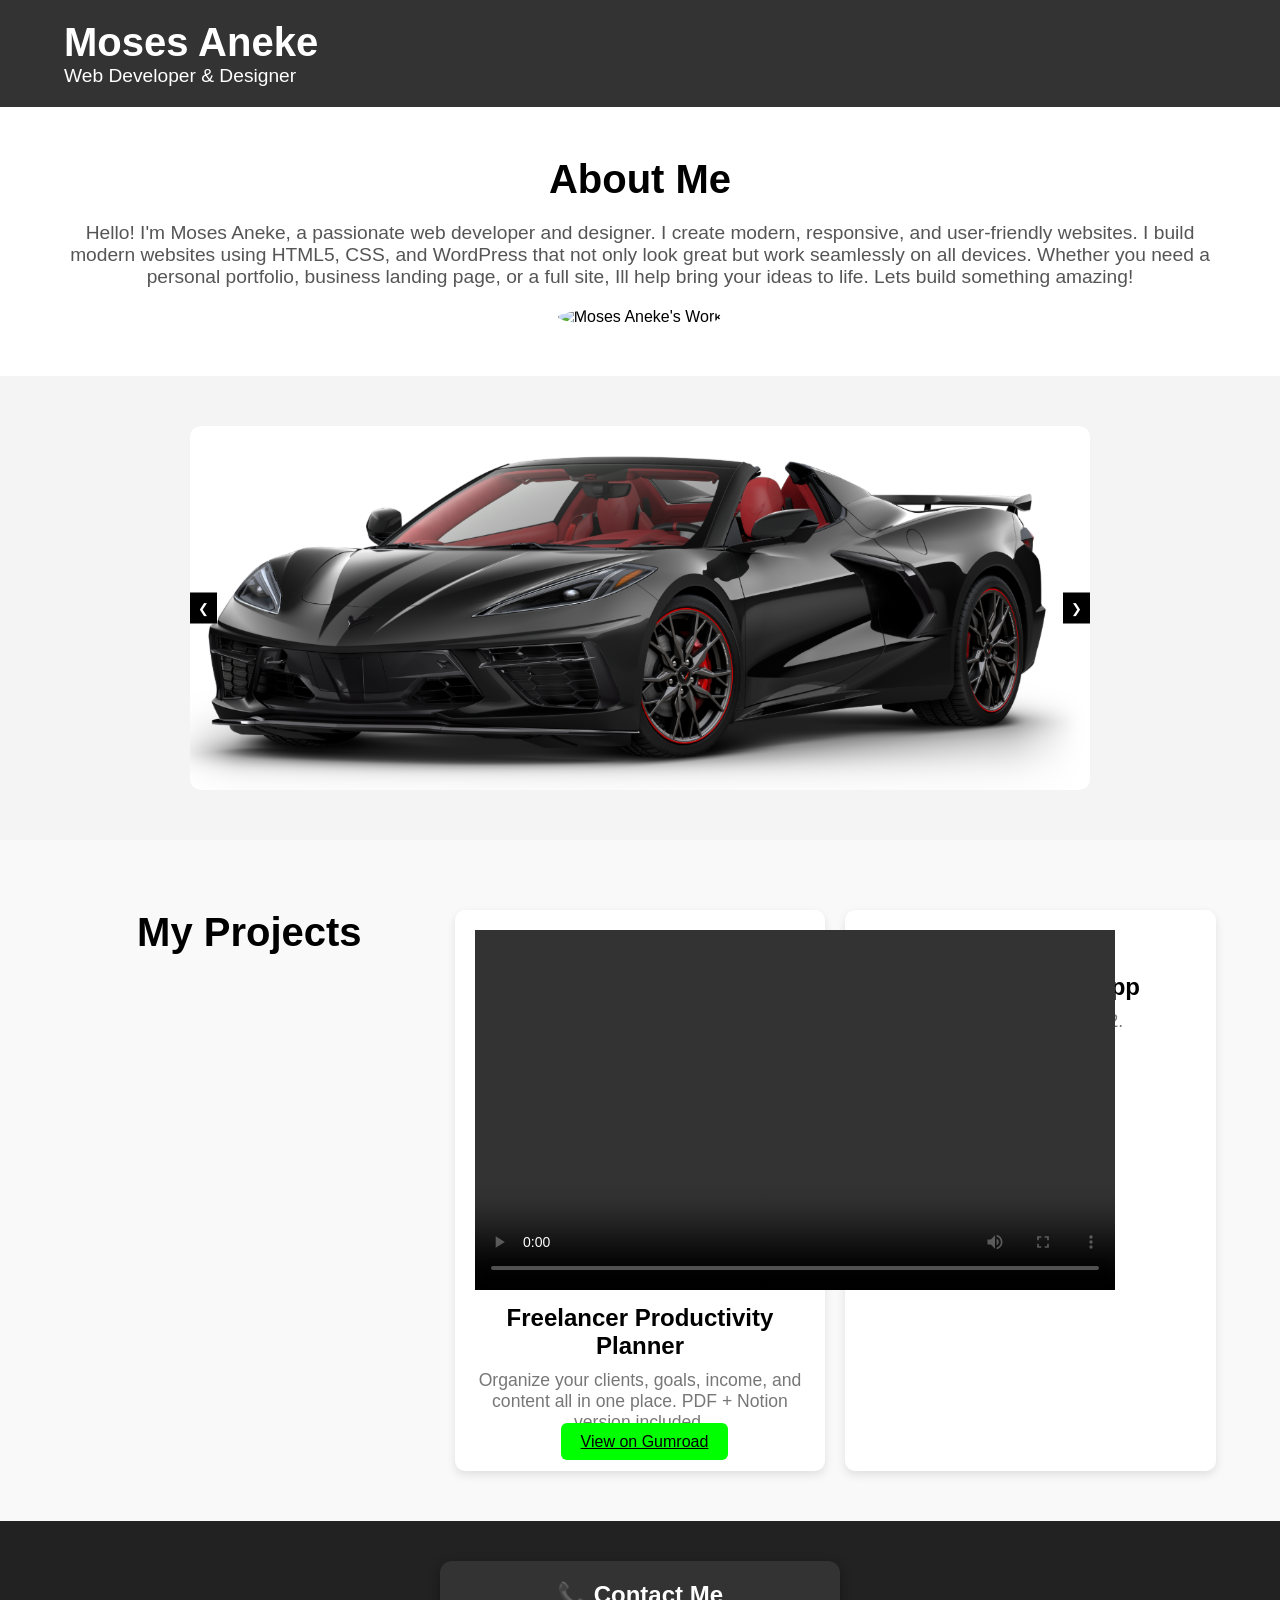
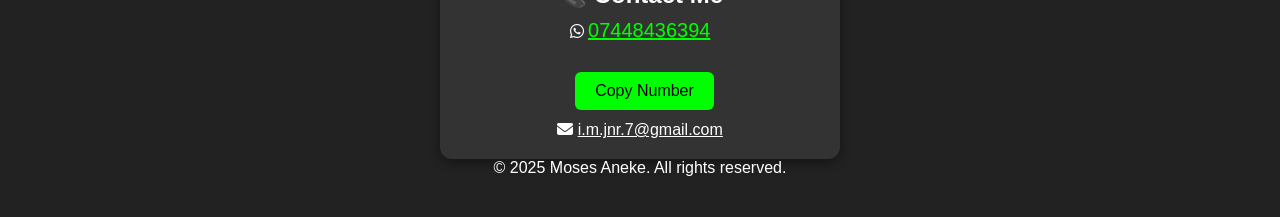
==== index.html @ eaa92ce8 "Update index.html" ====
<!DOCTYPE html>
<html lang="en">
<head>
    <meta charset="UTF-8">
    <meta name="viewport" content="width=device-width, initial-scale=1.0">
    <title>Moses Aneke - Portfolio</title>
    <!-- Font Awesome 6 (Working CDN) -->
    <link
        rel="stylesheet"
        href="https://cdnjs.cloudflare.com/ajax/libs/font-awesome/6.5.0/css/all.min.css"/>

    <!-- Linking external CSS stylesheet -->
    <link rel="stylesheet" href="styles.css">
</head>
<body>
    <header>
        <div class="container">
            <h1>Moses Aneke</h1>
            <p>Web Developer & Designer</p>
        </div>
    </header>

    <section id="about">
        <div class="container">
            <h2>About Me</h2>
            <p>Hello! I'm Moses Aneke, a passionate web developer and designer. I create modern, responsive, and user-friendly websites. I build modern websites using HTML5, CSS, and WordPress that not only look great but work seamlessly on all devices.
                Whether you need a personal portfolio, business landing page, or a full site, Ill help bring your ideas to life. Lets build something amazing!</p>
            <img src="https://dribbble.com/shots/12345678" alt="Moses Aneke's Work" class="profile-img">
        </div>
    </section>

    <!-- Carousel Section -->
    <section id="carousel-section">
        <div class="carousel-container">
          
          <!-- One .carousel wrapper for all slides -->
          <div class="carousel">
            <!-- Slide 1 -->
            <div class="slide">
              <a href="https://www.chevrolet.com" target="_blank">
                <img src="images/corvette.png" alt="Corvette Image 1" loading="lazy">
              </a>
            </div>
            
            <!-- Slide 2 -->
            <div class="slide">
              <a href="https://www.mercedes.com" target="_blank">
                <img src="images/amg-gt63.png" alt="Amg gt63" loading="lazy">
              </a>
            </div>
      
            <!-- Slide 3 -->
            <div class="slide">
              <a href="https://www.Porsche.com" target="_blank">
                <img src="images/porsche.png" alt="Porsche" loading="lazy">
              </a>
            </div>
          </div>
      
          <!-- Navigation buttons -->
          <button class="prev" onclick="moveSlide(-1)">&#10094;</button>
          <button class="next" onclick="moveSlide(1)">&#10095;</button>
        </div>
      </section>
      
    <section id="projects">
        <div class="container">
            <h2>My Projects</h2>
            <div class="project">
                <video width="640" height="360" controls>
                <source src="video/heading.mp4" alt="Freelancer Productivity Planner" type="video/mp4">
                </video>
                <h3>Freelancer Productivity Planner</h3>
                <p>Organize your clients, goals, income, and content all in one place. PDF + Notion version included.</p>
                <a href="https://mjthedripgod.gumroad.com/l/bzcmai" target="_blank" class="btn">View on Gumroad</a>
            </div>

            <div class="project">
                <img src="https://dribbble.com/shots/87654321" alt="Project 2">
                <h3>Project 2: Web App</h3>
                <p>Description of project 2.</p>
            </div>
            <!-- Add more projects here -->
        </div>
    </section>
<!-- Footer Contact Card -->

  <footer class="contact-footer">
    <div class="contact-card">
      <h3>📞 Contact Me</h3>

      <div class="contact-info">
        <i class="fab fa-whatsapp"></i>
        <a href="https://wa.me/447448436394" target="_blank" id="phone-number">07448436394</a>
      </div>

      <button class="btn" class="shake" onclick="copyNumber()">Copy Number</button>
      <p id="copy-msg"></p>

      <div class="contact-info">
        <i class="fas fa-envelope"></i>
        <a class="mail" href="mailto:i.m.jnr.7@gmail.com">i.m.jnr.7@gmail.com</a>
      </div>
    </div>
    <div>
        <p>&copy; 2025 Moses Aneke. All rights reserved.</p>
    </div>
  </footer>
    <!-- JavaScript for Carousel -->
    <script src="script.js"></script>
</body>
</html>
---- styles.css ----
/* Global Styles */
* {
    margin: 0;
    padding: 0;
    box-sizing: border-box;
}

body {
    font-family: Arial, sans-serif;
    background-color: #f4f4f4;
}

/* Container */
.container {
    width: 90%;
    max-width: 1200px;
    margin: 0 auto;
}

/* Header */
header {
    background-color: #333;
    color: #fff;
    padding: 20px 0;
    display: flex;
    justify-content: center;
    align-items: center;
    flex-direction: column;
}

header h1 {
    font-size: 2.5em;
}

header p {
    font-size: 1.2em;
}

/* About Section */
#about {
    background-color: #fff;
    padding: 50px 0;
    text-align: center;
}

#about h2 {
    font-size: 2.5em;
    margin-bottom: 20px;
}

#about p {
    font-size: 1.2em;
    color: #555;
}

.profile-img {
    width: 200px;
    height: auto;
    border-radius: 50%;
    margin-top: 20px;
}

/* Carousel Section */
#carousel-section {
    padding: 50px 0;
    display: flex;
    justify-content: center;
    align-items: center;
}

.carousel-container {
    position: relative;
    max-width: 900px;
    width: 100%;
    overflow: hidden;
    border-radius: 10px;
}
  
.slide img {
    width: 100%;
    height: auto;
    display: block;
    transition: transform 0.4s ease, box-shadow 0.4s ease;
    border-radius: 10px;
    position: relative;
  }
  
  /* Slide-in on hover */
  .slide img:hover {
    transform: translateY(-10px) scale(1.03); /* Slides up */
    box-shadow: 0 10px 20px rgba(0, 0, 0, 0.3);
  }
  /* Initial hidden state */
.slide {
    opacity: 0;
    transform: translateY(30px);
    transition: opacity 0.6s ease, transform 0.6s ease;
  }
  
  /* When loaded, apply this class */
  .slide.show {
    opacity: 1;
    transform: translateY(0);
  }
  
  
  .prev, .next {
    position: absolute;
    top: 50%;
    transform: translateY(-50%);
    background: #000;
    color: white;
    padding: 8px;
    cursor: pointer;
    border: none;
  }
  
  .prev {
    left: 0;
  }
  .next {
    right: 0;
  }

/* Projects Section */
#projects {
    padding: 50px 0;
    background-color: #f9f9f9;
}

#projects h2 {
    font-size: 2.5em;
    text-align: center;
    margin-bottom: 30px;
}

/* Using CSS Grid for Projects */
#projects .container {
    display: grid;
    grid-template-columns: repeat(auto-fill, minmax(300px, 1fr));
    gap: 20px;
    margin-top: 20px;
}

.project {
    background-color: #fff;
    padding: 20px;
    border-radius: 10px;
    box-shadow: 0 4px 10px rgba(0, 0, 0, 0.1);
    text-align: center;
    transition: transform 0.3s ease;
}

.project img {
    width: 100%;
    height: auto;
    max-width: 100%;
    border-radius: 10px;
    margin-bottom: 15px;
}

.project h3 {
    font-size: 1.5em;
    margin: 10px 0;
}

.project p {
    font-size: 1.1em;
    color: #777;
}

.project:hover {
    transform: translateY(-10px);
}

/* Footer */
footer {
    background-color: #333;
    color: #fff;
    padding: 20px 0;
    text-align: center;
}
.contact-footer {
    background-color: #222;
    color: white;
    padding: 40px 0;
    text-align: center;
  }
  
  .contact-card {
    max-width: 400px;
    margin: auto;
    background: #333;
    padding: 20px;
    border-radius: 12px;
    box-shadow: 0 4px 12px rgba(0,0,0,0.4);
  }
  
  .contact-card h3 {
    font-size: 24px;
    margin-bottom: 10px;
  }
  .mail{
    color: white;
  }
  
  #phone-number {
    font-size: 20px;
    margin-bottom: 15px;
    color: #0f0;
  }
  
  .btn {
    margin: 30px 1px 1px 10px;
    padding: 10px 20px;
    position: relative;
    font-size: 16px;
    background-color: #0f0;
    color: #000;
    border: none;
    border-radius: 6px;
    cursor: pointer;
    transition: background 0.3s ease-in-out;
  }
  /* Shake animation */
  @keyframes shake {
    0% {
      transform: translateX(0);
    }
    25% {
      transform: translateX(-5px);
    }
    50% {
      transform: translateX(5px);
    }
    75% {
      transform: translateX(-5px);
    }
    100% {
      transform: translateX(0);
    }
  }
  

.btn.shake {
  animation: shake 0.5s ease-in-out; /* Apply shake animation */
}
  
  .btn:hover {
    padding: 5px 10px;
    border:2px solid black;
    background-color: white;
    transform: translateY(-10px);
  }
  
  #copy-msg {
    margin-top: 10px;
    color: lightgreen;
    font-size: 14px;
  }
  /* Responsive Styles for screens under 768px (typical phones) */
@media (max-width: 768px) {
    header h1 {
      font-size: 2em;
    }
  
    header p {
      font-size: 1em;
    }
  
    #about h2,
    #projects h2 {
      font-size: 2em;
    }
  
    #about p,
    .project p {
      font-size: 1em;
    }
  
    .container {
      width: 95%;
    }
  
    .carousel-container {
      width: 100%;
    }
  
    .carousel img {
      border-radius: 8px;
    }
  
    .prev, .next {
      padding: 6px;
      font-size: 18px;
    }
  
    .contact-card {
      width: 90%;
      padding: 15px;
    }
  
    .btn {
      font-size: 14px;
      padding: 8px 16px;
    }
  
    .project {
      padding: 15px;
    }
  }
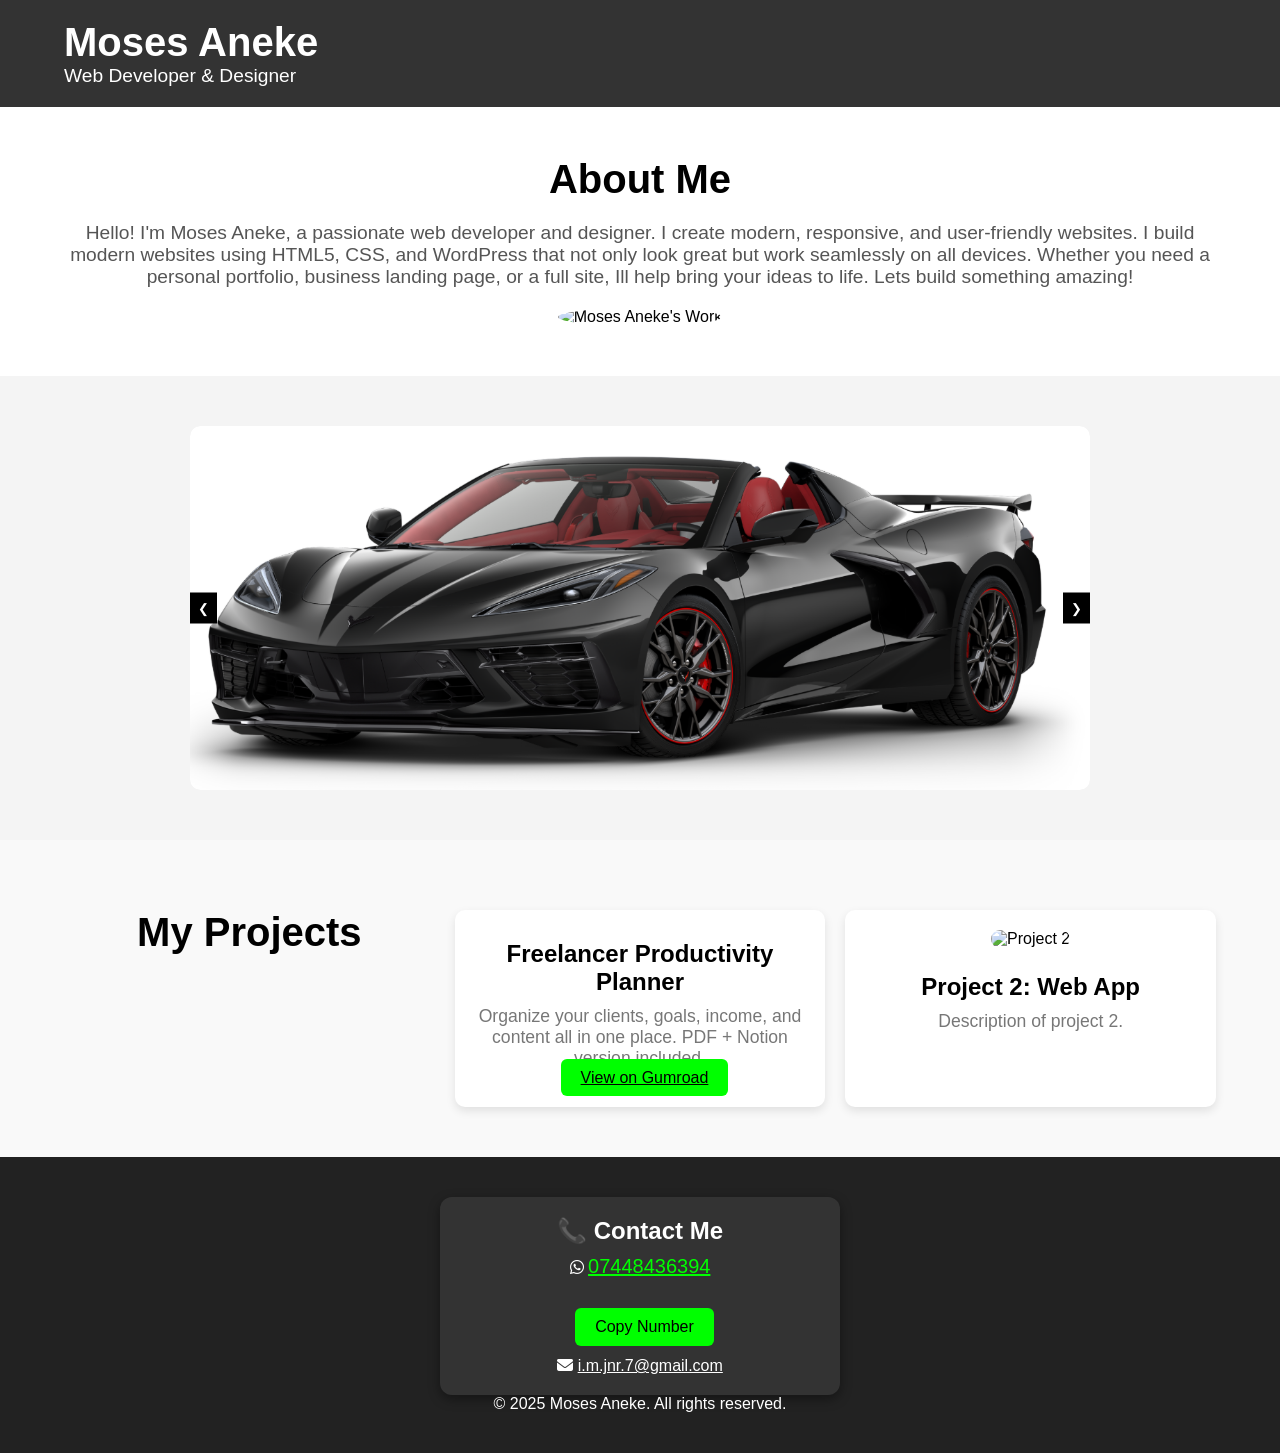
==== commit 306cbc86: "Update index.html" ====
--- a/index.html
+++ b/index.html
@@ -66,10 +66,12 @@
     <section id="projects">
         <div class="container">
             <h2>My Projects</h2>
-            <div class="project">
+            <div class="project"> 
+                <div class="video-container"
                 <video width="640" height="360" controls>
                 <source src="video/heading.mp4" alt="Freelancer Productivity Planner" type="video/mp4">
                 </video>
+                </div>
                 <h3>Freelancer Productivity Planner</h3>
                 <p>Organize your clients, goals, income, and content all in one place. PDF + Notion version included.</p>
                 <a href="https://mjthedripgod.gumroad.com/l/bzcmai" target="_blank" class="btn">View on Gumroad</a>
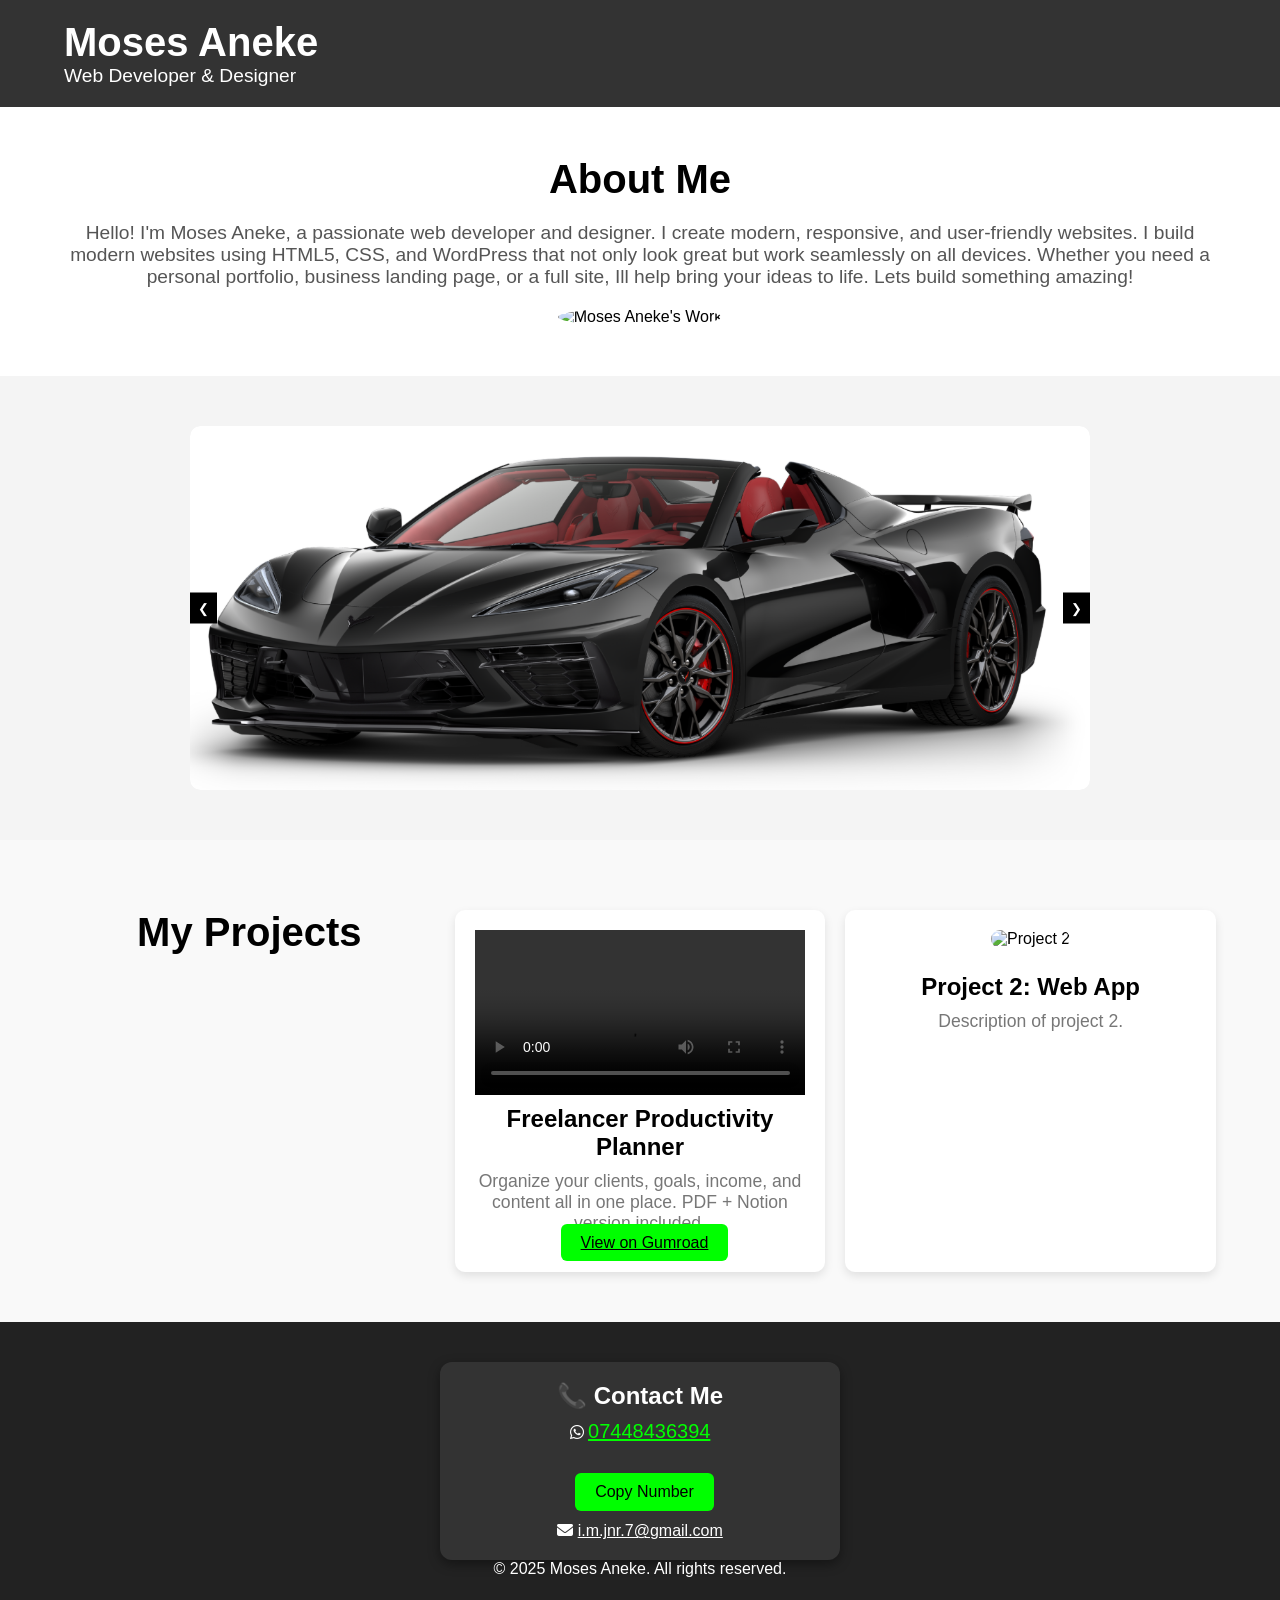
==== commit 4b79c867: "Update index.html" ====
--- a/index.html
+++ b/index.html
@@ -67,9 +67,9 @@
         <div class="container">
             <h2>My Projects</h2>
             <div class="project"> 
-                <div class="video-container"
+                <div class="video-container">
                 <video width="640" height="360" controls>
-                <source src="video/heading.mp4" alt="Freelancer Productivity Planner" type="video/mp4">
+                <source src="heading.mp4" alt="Freelancer Productivity Planner" type="video/mp4">
                 </video>
                 </div>
                 <h3>Freelancer Productivity Planner</h3>
--- a/styles.css
+++ b/styles.css
@@ -309,4 +309,15 @@
       padding: 15px;
     }
   }
-  +  .video-container {
+  width: 100%;       /* Match parent div width */
+  max-width: 800px;  /* Optional: Set a max width */
+  margin: 0 auto;    /* Center the container */
+  overflow: hidden;  /* Hide overflow if video exceeds bounds */
+}
+
+.video-container video {
+  width: 100%;       /* Force video to fill container */
+  height: auto;      /* Maintain aspect ratio */
+  display: block;    /* Remove extra space below video */
+}
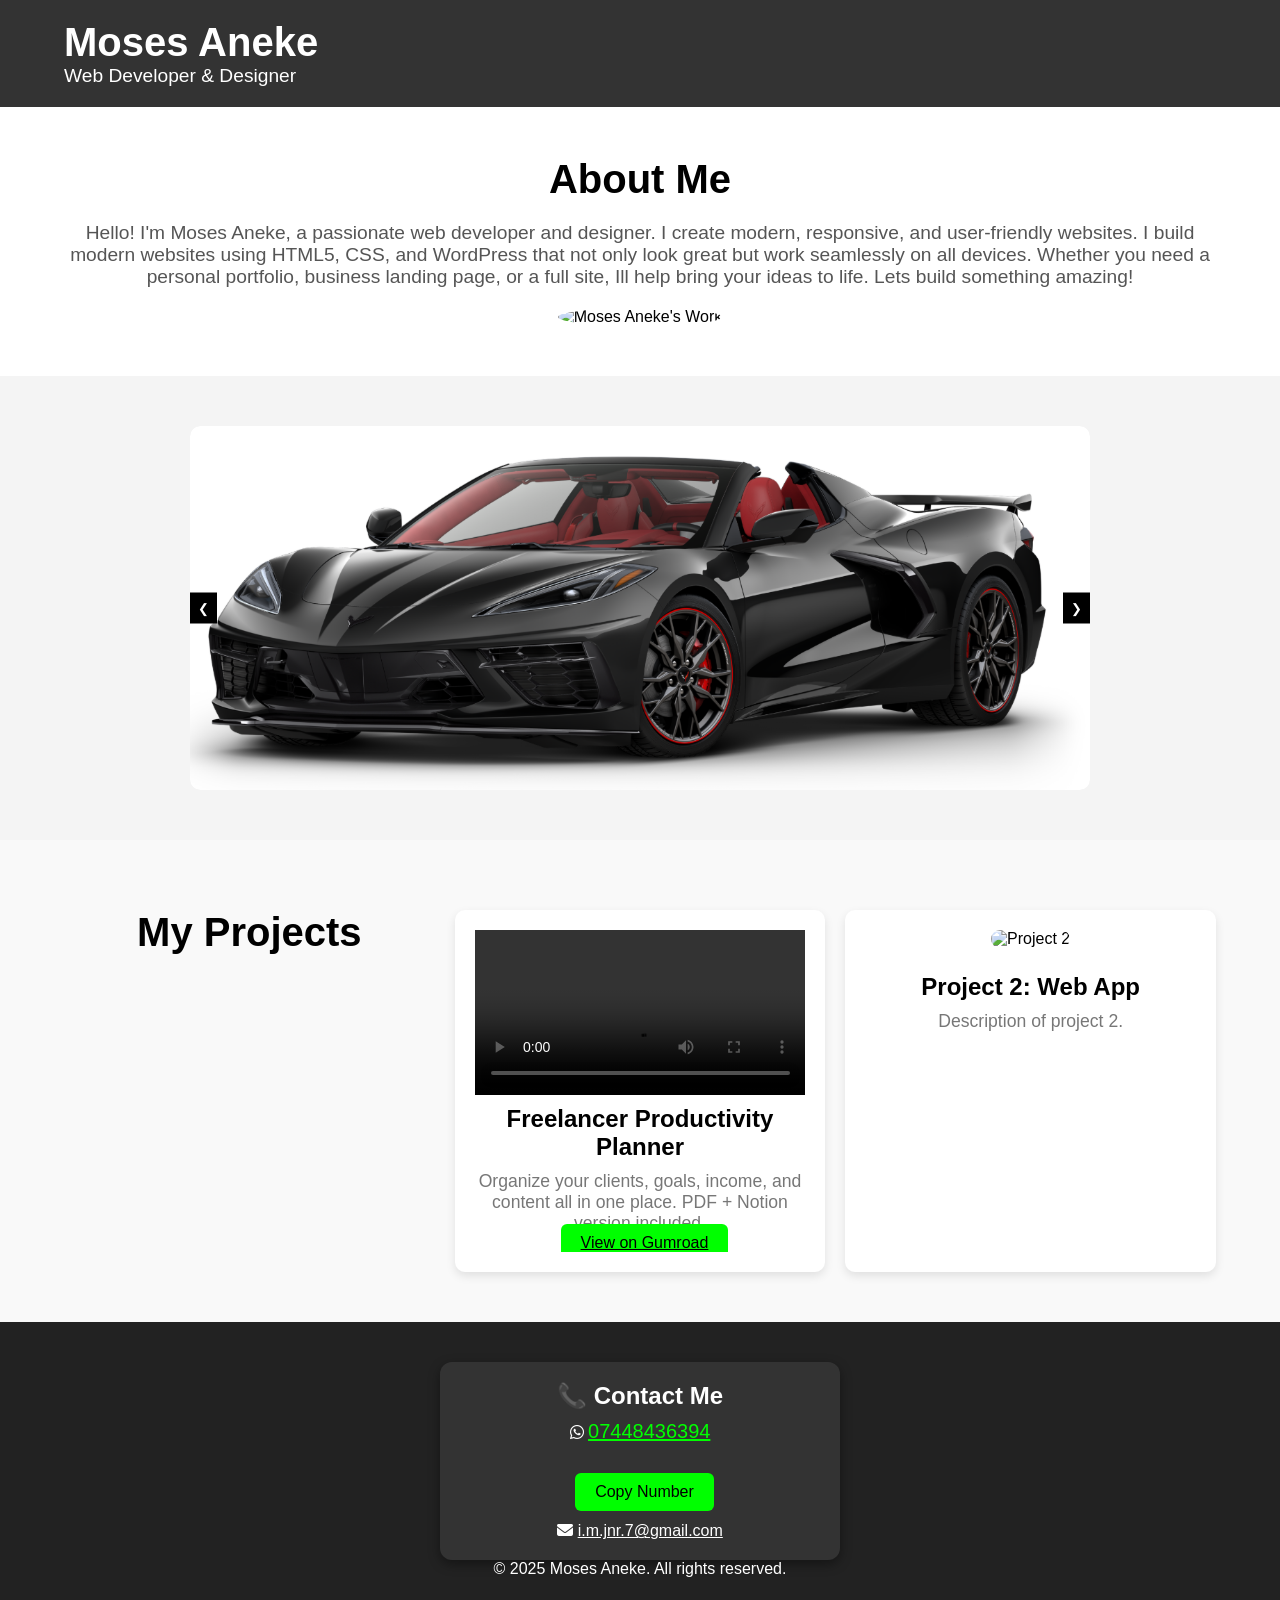
==== commit 628c9a85: "Update index.html" ====
--- a/index.html
+++ b/index.html
@@ -71,12 +71,11 @@
                 <video width="640" height="360" controls>
                 <source src="heading.mp4" alt="Freelancer Productivity Planner" type="video/mp4">
                 </video>
-                </div>
                 <h3>Freelancer Productivity Planner</h3>
                 <p>Organize your clients, goals, income, and content all in one place. PDF + Notion version included.</p>
                 <a href="https://mjthedripgod.gumroad.com/l/bzcmai" target="_blank" class="btn">View on Gumroad</a>
             </div>
-
+            </div>
             <div class="project">
                 <img src="https://dribbble.com/shots/87654321" alt="Project 2">
                 <h3>Project 2: Web App</h3>
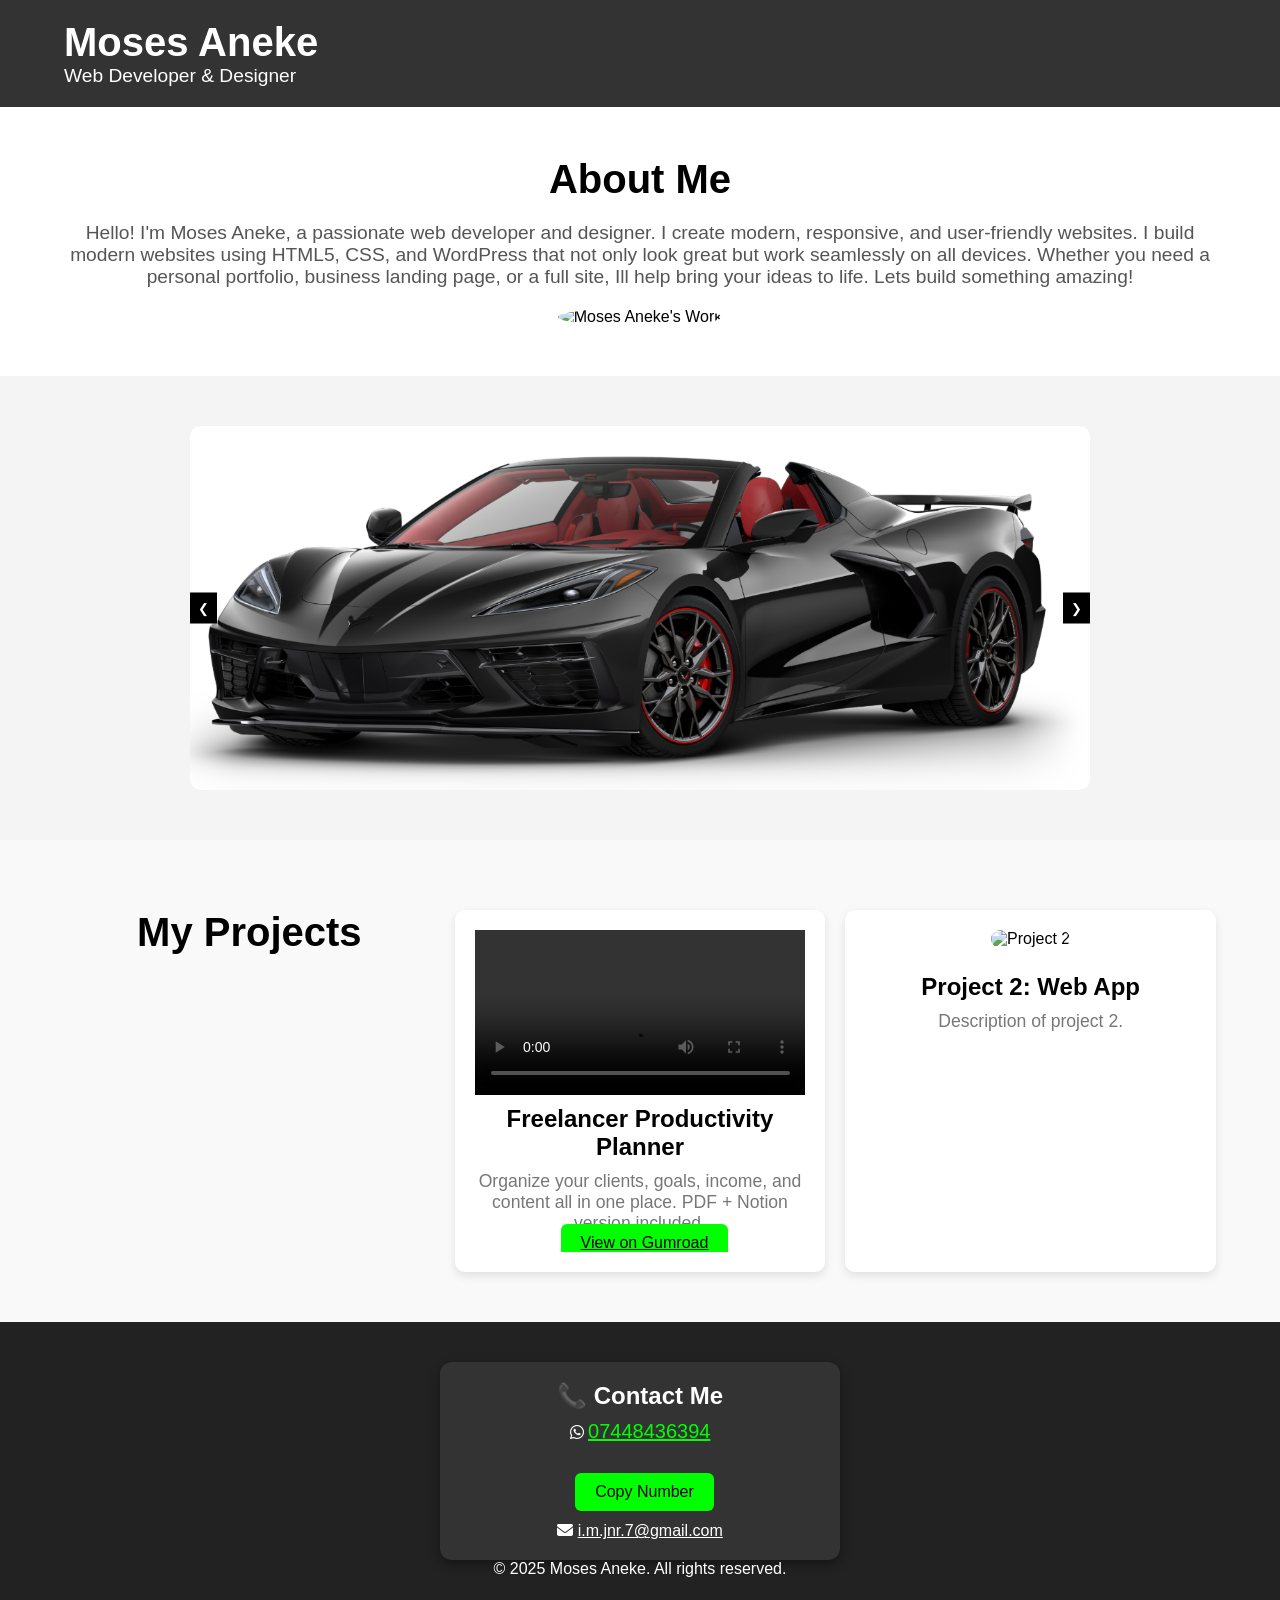
==== commit fe236e72: "Update index.html" ====
--- a/index.html
+++ b/index.html
@@ -69,7 +69,7 @@
             <div class="project"> 
                 <div class="video-container">
                 <video width="640" height="360" controls>
-                <source src="heading.mp4" alt="Freelancer Productivity Planner" type="video/mp4">
+                <source src="Heading.mp4" alt="Freelancer Productivity Planner" type="video/mp4">
                 </video>
                 <h3>Freelancer Productivity Planner</h3>
                 <p>Organize your clients, goals, income, and content all in one place. PDF + Notion version included.</p>
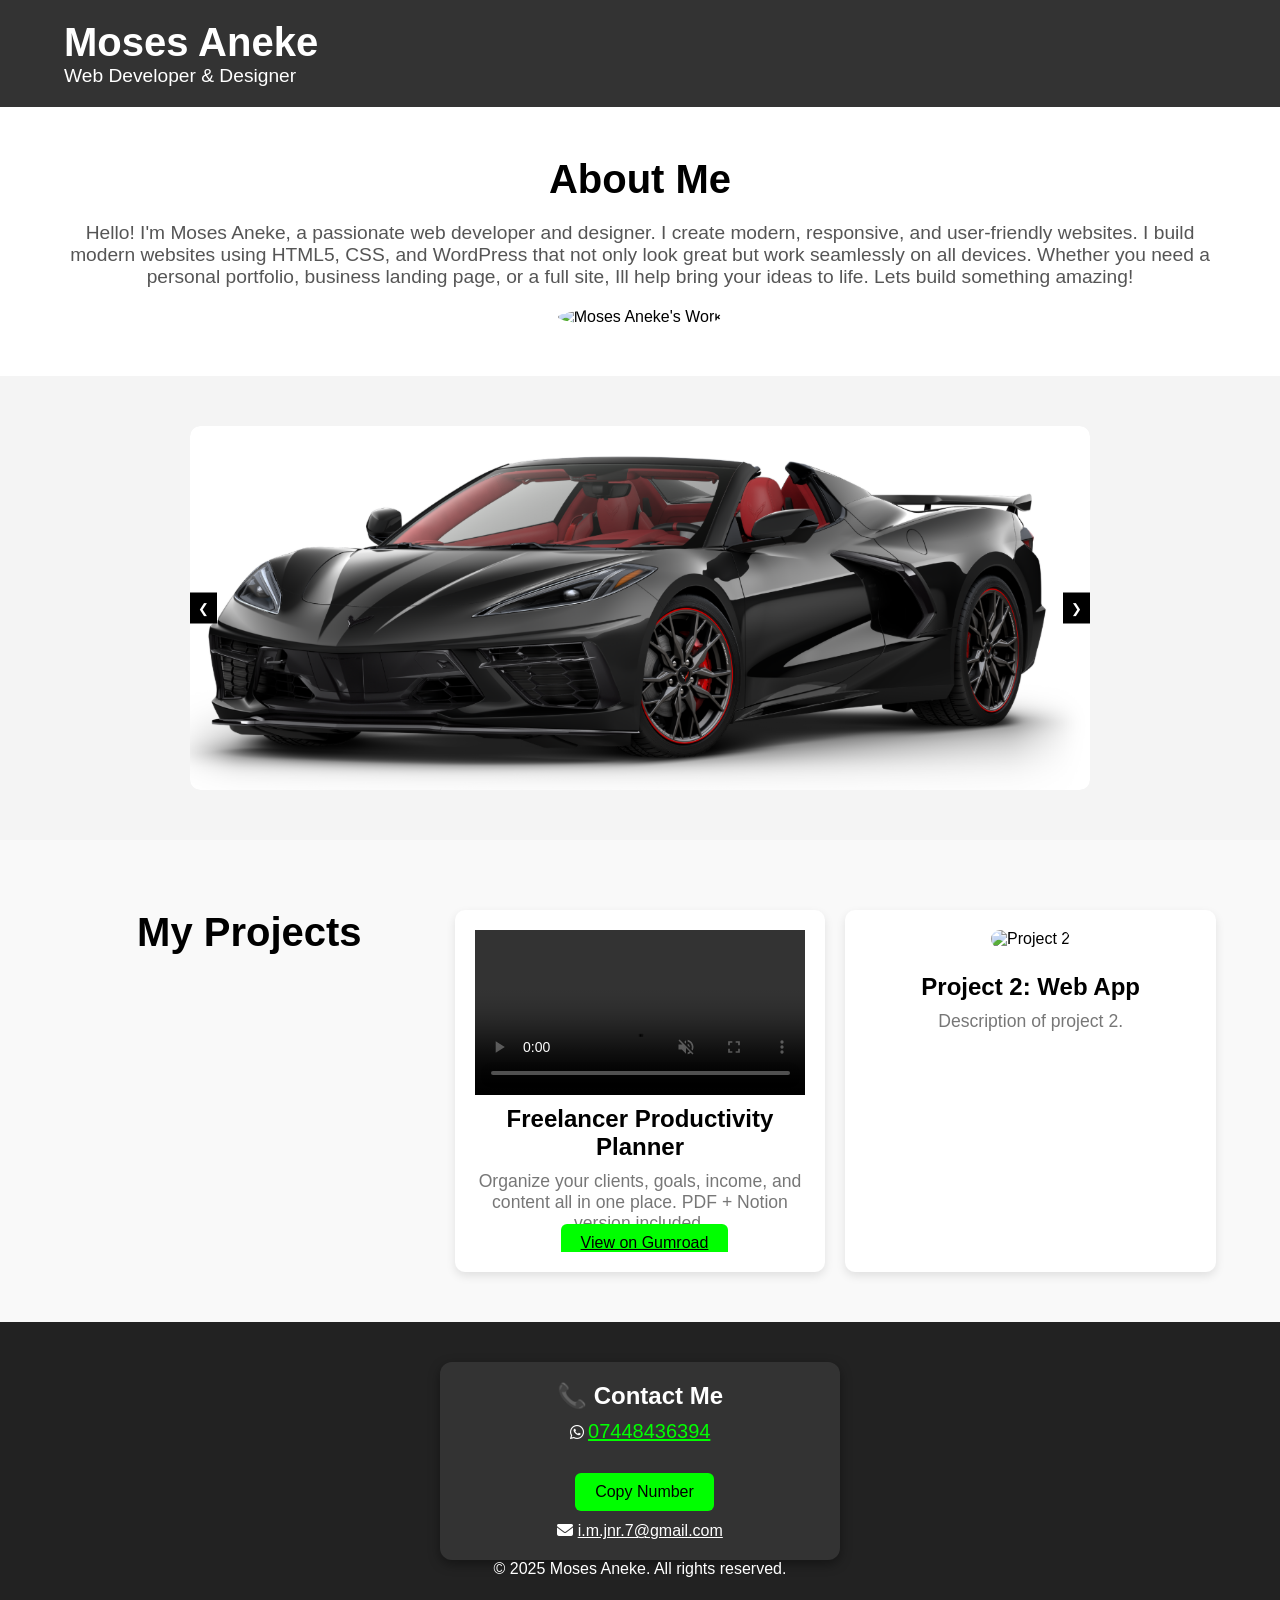
==== commit 9707dc76: "Update index.html" ====
--- a/index.html
+++ b/index.html
@@ -67,13 +67,13 @@
         <div class="container">
             <h2>My Projects</h2>
             <div class="project"> 
-                <div class="video-container">
-                <video width="640" height="360" controls>
-                <source src="Heading.mp4" alt="Freelancer Productivity Planner" type="video/mp4">
-                </video>
-                <h3>Freelancer Productivity Planner</h3>
-                <p>Organize your clients, goals, income, and content all in one place. PDF + Notion version included.</p>
-                <a href="https://mjthedripgod.gumroad.com/l/bzcmai" target="_blank" class="btn">View on Gumroad</a>
+            <div class="video-container">
+                  <video width="640" height="360" autoplay muted loop playsinline controls>
+                        <source src="Heading.mp4" type="video/mp4">
+                  </video>
+                    <h3>Freelancer Productivity Planner</h3>
+                    <p>Organize your clients, goals, income, and content all in one place. PDF + Notion version included.</p>
+                    <a href="https://mjthedripgod.gumroad.com/l/bzcmai" target="_blank" class="btn">View on Gumroad</a>
             </div>
             </div>
             <div class="project">
